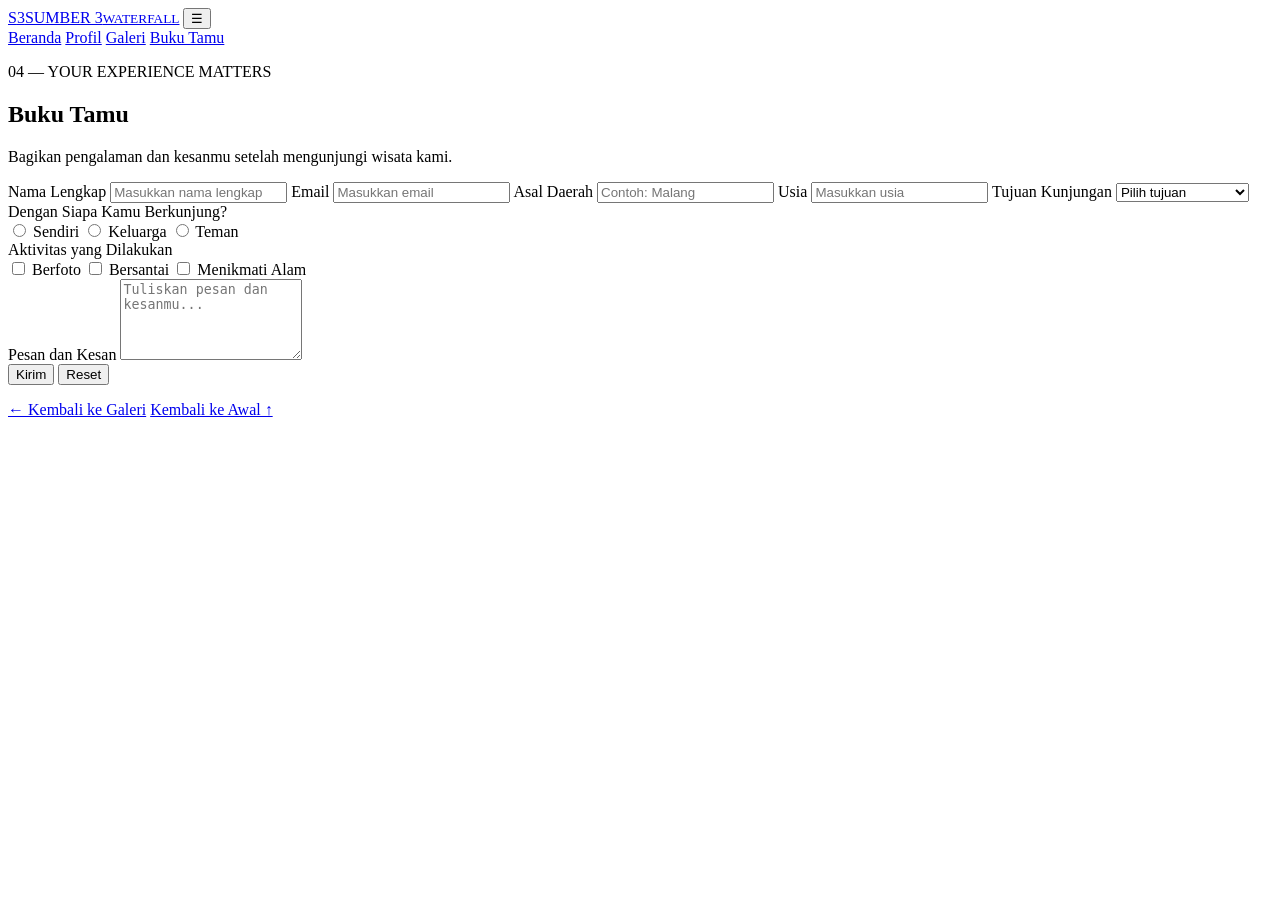
==== form.html @ e0d70aca "Rename form (1).html to form.html" ====
<!DOCTYPE html>
<html lang="id">
<head>
    <meta charset="UTF-8">
    <meta name="viewport" content="width=device-width, initial-scale=1.0">
    <title>Buku Tamu</title>
    <link rel="stylesheet" href="style.css">
</head>
<body>

<header class="header">
<a class="brand" href="#beranda"><span class="brand-mark">S<span>3</span></span><span class="brand-name">SUMBER 3<small>WATERFALL</small></span></a>
<button class="hamburger" id="hamburger" aria-label="Buka menu">☰</button>
    <nav id="navMenu">
        <a href="welcome.html">Beranda</a>
        <a href="profile.html">Profil</a>
        <a href="gallery.html">Galeri</a>
        <a href="form.html">Buku Tamu</a>
    </nav>
</header>

<section class="page-heading">
    <div class="page-heading-inner">
        <p class="eyebrow">04 — YOUR EXPERIENCE MATTERS</p>
        <h1>Buku Tamu</h1>
        <p class="page-sub">Bagikan pengalaman dan kesanmu setelah mengunjungi wisata kami.</p>
    </div>
</section>

<section class="guestbook-section">
    <form id="guestbookForm" class="guestbook">

        <label>Nama Lengkap</label>
        <input type="text" name="nama" placeholder="Masukkan nama lengkap" required>

        <label>Email</label>
        <input type="email" name="email" placeholder="Masukkan email" required>

        <label>Asal Daerah</label>
        <input type="text" name="asal" placeholder="Contoh: Malang">

        <label>Usia</label>
        <input type="number" name="usia" min="1" placeholder="Masukkan usia">

        <label>Tujuan Kunjungan</label>
        <select name="tujuan" required>
            <option value="">Pilih tujuan</option>
            <option>Berlibur</option>
            <option>Berfoto</option>
            <option>Bersama Keluarga</option>
            <option>Lainnya</option>
        </select>

        <label>Dengan Siapa Kamu Berkunjung?</label>
        <div class="choice">
            <label><input type="radio" name="teman" value="Sendiri" required> Sendiri</label>
            <label><input type="radio" name="teman" value="Keluarga"> Keluarga</label>
            <label><input type="radio" name="teman" value="Teman"> Teman</label>
        </div>

        <label>Aktivitas yang Dilakukan</label>
        <div class="choice">
            <label><input type="checkbox" name="aktivitas" value="Berfoto"> Berfoto</label>
            <label><input type="checkbox" name="aktivitas" value="Bersantai"> Bersantai</label>
            <label><input type="checkbox" name="aktivitas" value="Menikmati Alam"> Menikmati Alam</label>
        </div>

        <label>Pesan dan Kesan</label>
        <textarea name="pesan" rows="5" placeholder="Tuliskan pesan dan kesanmu..." required></textarea>

        <div class="form-buttons">
            <button type="submit" class="btn">Kirim</button>
            <button type="reset" class="btn btn-light">Reset</button>
        </div>

        <p id="formMessage"></p>
    </form>
    <div class="next-section">
    <a href="gallery.html" class="btn btn-light">← Kembali ke Galeri</a>
    <a href="index.html" class="btn">Kembali ke Awal ↑</a>
</div>
</section>

<script src="script.js"></script>
</body>
</html>
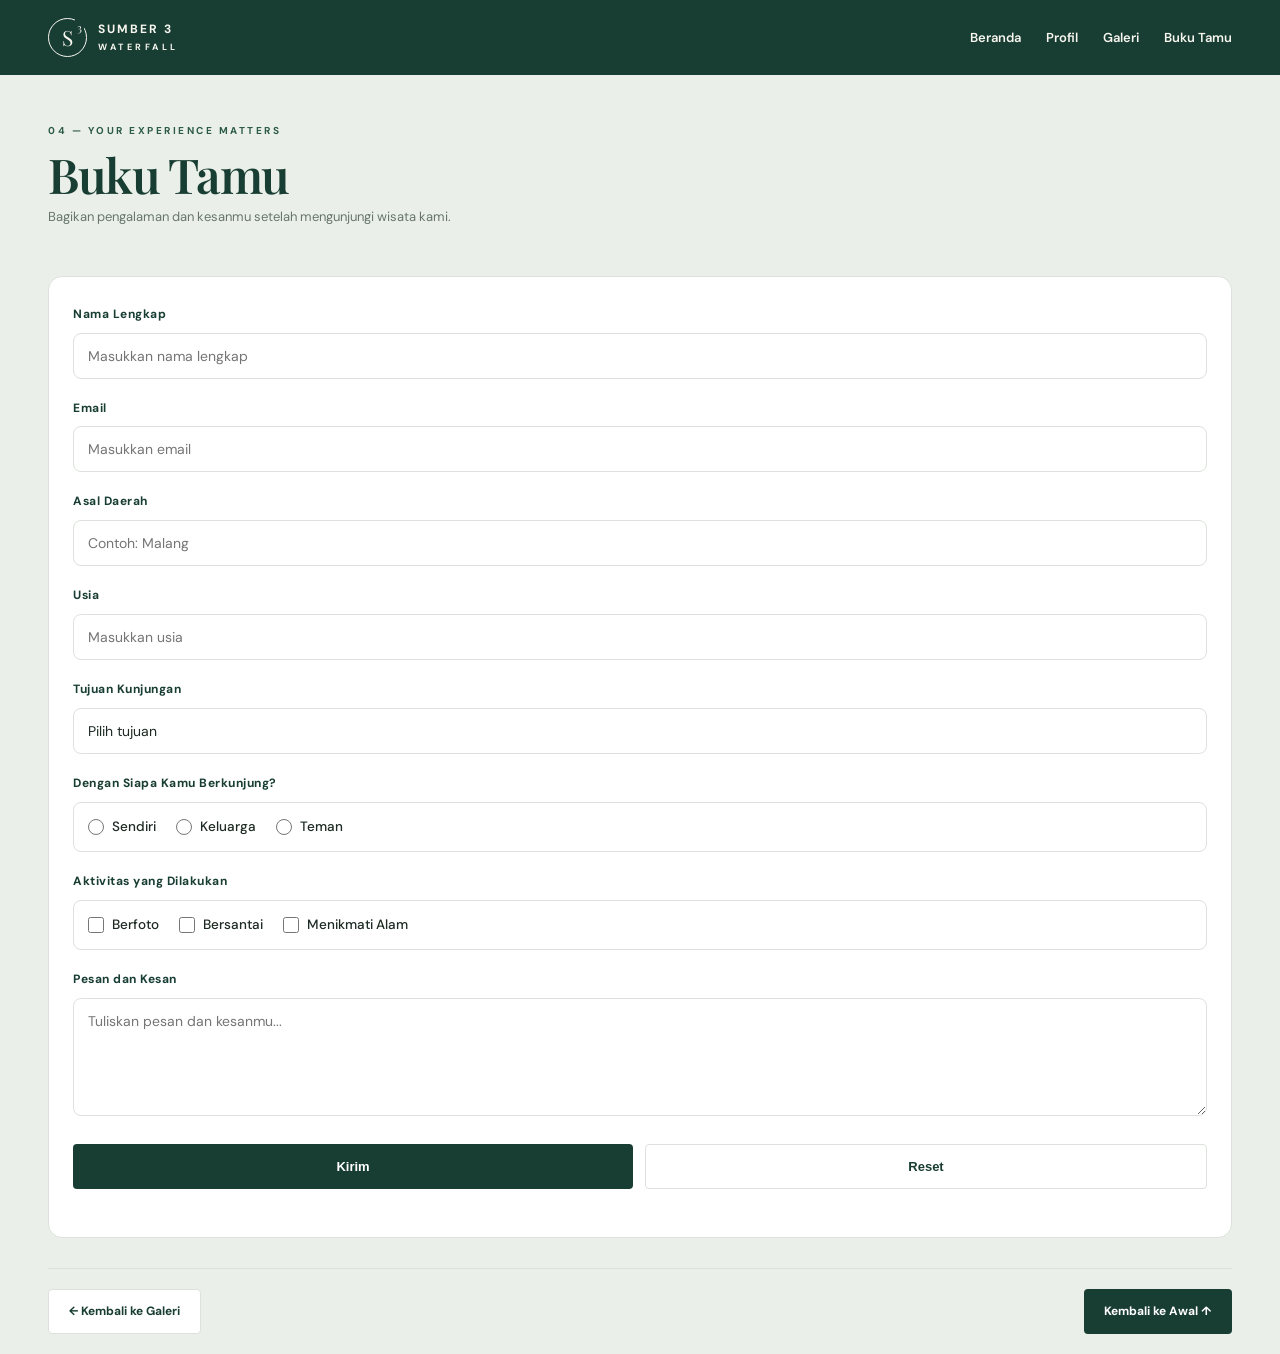
==== commit 9eedcb0d: "Update reset button and script version in form.html" ====
--- a/form.html
+++ b/form.html
@@ -29,7 +29,6 @@
 
 <section class="guestbook-section">
     <form id="guestbookForm" class="guestbook">
-
         <label>Nama Lengkap</label>
         <input type="text" name="nama" placeholder="Masukkan nama lengkap" required>
 
@@ -70,7 +69,7 @@
 
         <div class="form-buttons">
             <button type="submit" class="btn">Kirim</button>
-            <button type="reset" class="btn btn-light">Reset</button>
+            <button type="button" id="resetBtn" class="btn btn-light">Reset</button>
         </div>
 
         <p id="formMessage"></p>
@@ -81,6 +80,6 @@
 </div>
 </section>
 
-<script src="script.js"></script>
+<script src="script.js?v=3"></script>
 </body>
-</html>
+    </html>
--- a/style.css
+++ b/style.css
@@ -0,0 +1,912 @@
+@import url('https://fonts.googleapis.com/css2?family=DM+Sans:wght@400;500;600;700&family=Playfair+Display:wght@600;700&display=swap');
+
+:root {
+    --forest: #183d32;
+    --green: #2d5a47;
+    --cream: #f7f6f0;
+    --ink: #1d2923;
+    --muted: #68756d;
+    --line: #dce2db;
+}
+
+* {
+    margin: 0;
+    padding: 0;
+    box-sizing: border-box;
+}
+
+body{
+ font-family: "DM Sans", sans-serif;
+ color: var(--ink);
+ background: var(--cream);
+ line-height: 1.65;
+}
+
+a{
+    text-decoration: none;
+    color: inherit;
+}
+
+.header {
+    width: 100%;
+    min-height: 75px;
+    padding: 15px 48px;
+    display: flex;
+    align-items: center;
+    justify-content: space-between;
+    background: var(--forest);
+    position: sticky;
+    top: 0;
+    z-index: 100;
+}
+
+.brand{
+ display:flex;
+ align-items:center;
+ gap:11px;
+ color: var(--cream);
+}
+
+.brand-mark{
+ width:39px;
+ height:39px;
+ border:1px solid var(--cream);
+ border-radius:50%;
+ display:grid;
+ place-items:center;
+ font-family:"Playfair Display",serif;
+ font-size:21px;
+ position:relative
+}
+
+.brand-mark span{
+ font-size:11px;
+ position:absolute;
+ right:2px;
+ top:0;
+ background: var(--forest);
+ padding:0 2px
+}
+
+.brand-name{
+ font-size:12px;
+ font-weight:700;
+ letter-spacing:2px
+}
+
+.brand-name small{
+ display:block;
+ font-size:9px;
+ letter-spacing:3.5px
+}
+
+nav {
+    display: flex;
+    gap: 25px;
+    align-items: center;
+}
+
+nav a {
+    color: var(--cream);
+    font-size: 13px;
+    font-weight: 600;
+}
+
+nav a:hover {
+    color: #bdd9c2;
+}
+
+.section-wrap{
+ width: 100%;
+ padding: 0 48px;
+ margin: auto;
+}
+
+.hamburger{
+  display: none;
+  background: none;
+  border: 1px solid rgba(247,246,240,.5);
+  color: var(--cream);
+  font-size: 22px;
+  width: 42px;
+  height: 42px;
+  border-radius: 8px;
+  cursor: pointer;
+}
+
+.hero {
+    min-height: 100dvh;
+    height: 100dvh;
+    max-height: none;
+    background:
+        linear-gradient(90deg, rgba(8,27,20,.82), rgba(10,30,23,.2)),
+        url("img/hero.jpg") center/cover no-repeat;
+    display: flex;
+    align-items: center;
+    padding: 0 48px;
+    color: white;
+}
+
+.hero-content {
+    max-width: 600px;
+}
+
+.eyebrow{
+ font-size:10px;
+ font-weight:700;
+ letter-spacing:2.5px;
+ color:#bdd9c2;
+ margin-bottom: 18px;
+ display: flex;
+ align-items: center;
+ gap: 10px;
+}
+
+.eyebrow span{
+ width:27px;
+ height:1px;
+ background:#bdd9c2;
+ display: inline-block;
+}
+
+h1,h2,h3{
+ font-family:"Playfair Display",serif;
+ font-weight:600;
+ line-height:1.2
+}
+
+h1{
+ font-size:clamp(46px,6.7vw,83px);
+ letter-spacing:-1.5px;
+ margin-bottom: 16px;
+}
+
+h1 em,h2 em{
+ color:#7c9b83;
+ font-weight:600
+}
+
+.hero h1 em{
+ color:#bdd9c2
+}
+
+.hero-copy{
+  color: #e0e8e1;
+  font-size: 15px;
+  margin-bottom: 28px;
+  max-width: 460px;
+}
+
+.section-kicker{
+  font-size: 10px;
+  font-weight: 700;
+  letter-spacing: 2.5px;
+  color: var(--green);
+  margin-bottom: 16px;
+  margin-top: 0;
+  display: flex;
+  align-items: center;
+  gap: 10px;
+}
+
+.intro{
+  min-height: 100dvh;
+  display: flex;
+  align-items: center;
+  padding: 0;
+}
+
+.intro .section-wrap{
+  width: 100%;
+  padding: 0 48px;
+  margin: auto;
+}
+
+.intro-grid{
+ display:grid;
+ grid-template-columns:1fr 1fr;
+ gap:60px;
+ align-items:end;
+ margin-top:25px;
+ width: 100%;
+}
+
+.section-heading{
+  margin-bottom: 36px;
+}
+
+.section-heading h2{
+  font-size: clamp(38px, 4.5vw, 52px);
+  color: var(--forest);
+}
+
+.intro h2,.section-heading h2,.guest-intro h2{
+ font-size:clamp(32px,4vw,49px);
+ color:var(--forest)
+}
+
+.intro-text{
+ max-width:430px;
+ color:var(--muted);
+ font-size:14px
+}
+
+.profile-section .section-heading h2 em{
+  color: #7c9b83;
+}
+
+.profile-section{
+  padding: 48px 0 32px 0;
+  background: #eaf0e9;
+}
+
+.profile-section .section-wrap{
+  width: 100%;
+  padding: 0 48px;
+  margin: auto;
+}
+
+.profile-grid {
+    display: grid;
+    grid-template-columns: 1fr 1fr;
+    gap: 60px;
+    align-items: stretch; 
+}
+
+.profile-photo{
+  position: relative;
+  height: 100%;
+}
+
+.profile-photo img {
+    width: 100%;
+    height: 100%;
+    object-fit: cover;
+    border-radius: 4px;
+    display: block;
+}
+
+.profile-details{
+  display: flex;
+  flex-direction: column;
+  height: 100%;
+  gap: 16px;
+}
+
+.photo-label{
+  position: absolute;
+  left: 18px;
+  bottom: 18px;
+  background: rgba(247,246,240,0.92);
+  backdrop-filter: blur(6px);
+  padding: 9px 14px;
+  font-size: 10px;
+  font-weight: 700;
+  letter-spacing: 1.2px;
+  text-transform: uppercase;
+  color: var(--forest);
+  border-radius: 20px;
+  display: flex;
+  align-items: center;
+  gap: 6px;
+  border: 1px solid rgba(255,255,255,0.6);
+}
+
+.photo-label span{
+  font-size: 12px;
+  color: #7c9b83;
+}
+
+.info-card {
+    background: white;
+    padding: 24px;
+    border-radius: 8px;
+    border: 1px solid var(--line);
+    display: grid;
+    grid-template-columns: 32px 1fr;
+    gap: 16px;
+    margin-bottom: 0;
+    flex: 1;
+}
+
+.info-number{
+  font-size: 11px;
+  font-weight: 700;
+  color: #7c9b83;
+}
+
+.info-card h3 {
+    color: var(--forest);
+    margin-bottom: 8px;
+    font-size: 20px;
+}
+
+.info-card p{
+  font-size: 13px;
+  color: var(--muted);
+}
+
+.under-link{
+  display: inline-block;
+  margin-top: 10px;
+  font-size: 12px;
+  font-weight: 700;
+  color: var(--forest);
+  border-bottom: 1px solid #9aaa9c;
+  padding-bottom: 3px;
+}
+
+.map-block{
+  display: grid;
+  grid-template-columns: .85fr 1.15fr;
+  margin-top: 60px;
+  background: #f8f8f2;
+  border-radius: 12px;
+  overflow: hidden;
+  border: 1px solid var(--line);
+}
+
+.map-copy{
+  padding: 28px 24px;
+  display: flex;
+  flex-direction: column;
+  justify-content: center;
+  align-items: flex-start;
+}
+
+.map-copy h3{
+  font-size: 28px;
+  color: var(--forest);
+  margin: 12px 0 20px 0;
+}
+
+.map-frame iframe{
+  width: 100%;
+  height: 330px;
+  border: 0;
+  display: block;
+}
+
+.btn {
+    display: inline-flex;
+    align-items: center;
+    justify-content: center;
+    padding: 12px 20px;
+    background: var(--forest);
+    color: white;
+    border: none;
+    border-radius: 4px;
+    cursor: pointer;
+    font-size: 12px;
+    font-weight: 700;
+    transition: .2s;
+}
+
+.btn:hover {
+    background: var(--green);
+    transform: translateY(-2px);
+}
+
+.btn-light {
+    background: white;
+    color: var(--forest);
+    border: 1px solid var(--line);
+}
+
+.next-section {
+    display: flex;
+    justify-content: space-between;
+    gap: 15px;
+    width: 100%;
+    margin: 30px 0 0 0;
+    padding: 20px 0 0 0;
+    border-top: 1px solid var(--line);
+}
+
+.page-heading{
+  padding: 48px 0 0;
+  background: #eaf0e9;
+  min-height: 0;
+  display: block;
+}
+
+.page-heading-inner,
+.content-section{
+  width: 100%;
+  padding: 0 48px;
+  margin-left: auto;
+  margin-right: auto;
+}
+
+.page-heading .eyebrow{
+  color: var(--green);
+  margin-bottom: 8px;
+}
+
+.page-heading .eyebrow span{
+  background: var(--green);
+}
+
+.page-heading h1{
+  font-size: clamp(34px, 4.5vw, 48px);
+  margin-bottom: 6px;
+  color: var(--forest);
+  line-height: 1.1;
+}
+
+.page-sub{
+  color: var(--muted);
+  font-size: 13px;
+  max-width: 500px;
+}
+
+.content-section{
+  padding: 16px 48px 8px;
+  background: #eaf0e9;
+}
+
+.content-section:last-of-type {
+  padding-bottom: 40px;
+}
+
+.content-section h2 {
+  font-size: clamp(28px, 3.5vw, 38px);
+  color: var(--forest);
+  margin-bottom: 28px;
+}
+
+.gallery-grid {
+  display: grid;
+  grid-template-columns: repeat(3, 1fr);
+  gap: 16px;
+}
+
+.gallery-nav{
+  display: flex;
+  gap: 8px;
+  flex-wrap: wrap;
+  margin-top: 12px;
+  padding-bottom: 20px;
+  border-bottom: 1px solid var(--line);
+}
+
+.gallery-tab{
+  padding: 7px 16px;
+  border-radius: 100px;
+  border: 1px solid var(--line);
+  background: white;
+  color: var(--forest);
+  font-size: 12px;
+  font-weight: 600;
+  cursor: pointer;
+  transition: .25s;
+}
+
+.gallery-tab:hover{
+  border-color: var(--forest);
+}
+
+.gallery-tab.active{
+  background: var(--forest);
+  color: white;
+  border-color: var(--forest);
+}
+
+.video-wrap h2{
+  margin-top: 16px;
+  margin-bottom: 16px;
+}
+
+.gallery-grid.hide,
+.video-wrap.hide{
+  display: none;
+}
+
+.gallery-grid img {
+  width: 100%;
+  height: 280px;
+  object-fit: cover;
+  border-radius: 10px;
+  display: block;
+  cursor: pointer;
+  transition: .3s;
+  border: 1px solid var(--line);
+}
+
+.gallery-grid img:hover {
+  transform: scale(1.03);
+  box-shadow: 0 15px 30px rgba(24, 61, 50, .18);
+}
+
+.video-container {
+  background: transparent;
+  padding: 0;
+  border: 1px solid var(--line);
+  border-radius: 12px;
+  overflow: hidden;
+  margin-bottom: 16px;
+}
+
+.video-container video {
+  width: 100%;
+  height: auto;
+  max-height: 560px;
+  border-radius: 0;
+  display: block;
+  background: black;
+  object-fit: cover;
+}
+
+.guestbook-section{
+  width: 100%;
+  background: #eaf0e9;
+  padding: 48px 48px 20px;
+}
+
+.guestbook{
+  width: 100%;
+  padding: 28px 24px;
+  margin-left: auto;
+  margin-right: auto;
+  background: white;
+  border: 1px solid var(--line);
+  border-radius: 14px;
+  display: flex;
+  flex-direction: column;
+  gap: 6px;
+}
+
+.guestbook-section .next-section{
+  width: 100%;
+  padding: 20px 0 0;
+  margin-left: auto;
+  margin-right: auto;
+  border-top: 1px solid var(--line);
+}
+
+.guestbook > label{
+  font-size: 12px;
+  font-weight: 700;
+  letter-spacing: .5px;
+  color: var(--forest);
+  margin-top: 14px;
+  margin-bottom: 2px;
+}
+
+.guestbook > label:first-child{
+  margin-top: 0;
+}
+
+.guestbook input[type="text"],
+.guestbook input[type="email"],
+.guestbook input[type="number"],
+.guestbook select,
+.guestbook textarea{
+  width: 100%;
+  padding: 13px 14px;
+  border: 1px solid var(--line);
+  border-radius: 8px;
+  font-family: "DM Sans", sans-serif;
+  font-size: 14px;
+  color: var(--ink);
+  background: white;
+  outline: none;
+  transition: .2s;
+}
+
+.guestbook input:focus,
+.guestbook select:focus,
+.guestbook textarea:focus{
+  border-color: var(--green);
+  background: white;
+  box-shadow: 0 0 0 3px rgba(45,90,71,.12);
+}
+
+.guestbook textarea{
+  resize: vertical;
+  min-height: 110px;
+}
+
+.guestbook select{
+  appearance: none;
+  cursor: pointer;
+}
+
+.choice{
+  display: flex;
+  flex-wrap: wrap;
+  gap: 10px 20px;
+  background: white;
+  border: 1px solid var(--line);
+  border-radius: 8px;
+  padding: 13px 14px;
+}
+
+.choice label{
+  display: flex;
+  align-items: center;
+  gap: 8px;
+  font-size: 13.5px;
+  color: var(--ink);
+  cursor: pointer;
+  font-weight: 500;
+}
+
+.choice input{
+  width: 16px;
+  height: 16px;
+  accent-color: var(--forest);
+  cursor: pointer;
+}
+
+.form-buttons{
+  display: flex;
+  gap: 12px;
+  margin-top: 22px;
+}
+
+.form-buttons .btn{
+  flex: 1;
+  padding: 14px 20px;
+  font-size: 13px;
+}
+
+#formMessage{
+  margin-top: 14px;
+  font-size: 13px;
+  font-weight: 600;
+  text-align: center;
+  color: var(--green);
+}
+
+@media (max-width: 1200px){
+  .header{
+    padding-left: 32px;
+    padding-right: 32px;
+  }
+  .hero{
+    padding-left: 32px;
+    padding-right: 32px;
+  }
+  .section-wrap,
+  .intro .section-wrap,
+  .profile-section .section-wrap,
+  .page-heading-inner,
+  .content-section{
+    padding-left: 32px;
+    padding-right: 32px;
+  }
+  .guestbook-section{
+    padding-left: 32px;
+    padding-right: 32px;
+  }
+  .intro-grid{
+    gap: 40px;
+  }
+  .profile-grid{
+    gap: 40px;
+  }
+}
+
+@media (max-width: 1024px){
+  .header{
+    padding-left: 24px;
+    padding-right: 24px;
+  }
+  .hero{
+    padding-left: 24px;
+    padding-right: 24px;
+  }
+  .section-wrap,
+  .intro .section-wrap,
+  .profile-section .section-wrap,
+  .page-heading-inner,
+  .content-section{
+    padding-left: 24px;
+    padding-right: 24px;
+  }
+  .guestbook-section{
+    padding-left: 24px;
+    padding-right: 24px;
+  }
+  .hero{
+    min-height: 100vh;
+    height: 100vh;
+  }
+}
+
+@media (max-width: 850px){
+  .profile-grid{
+    grid-template-columns: 1fr;
+    gap: 35px;
+  }
+  .map-block{
+    grid-template-columns: 1fr;
+  }
+  .profile-photo img{
+    height: 360px;
+  }
+  .gallery-grid{
+    grid-template-columns: repeat(2, 1fr);
+  }
+  .gallery-grid img{
+    height: 220px;
+  }
+  .intro-grid{
+    grid-template-columns: 1fr;
+    gap: 30px;
+  }
+}
+
+@keyframes menuIn{
+  from{ opacity: 0; transform: translateY(-6px); }
+  to{ opacity: 1; transform: translateY(0); }
+}
+
+@media (max-width: 768px){
+  .header{
+    min-height: 52px;
+    padding: 6px 20px;
+    position: sticky;
+    top: 0;
+    z-index: 1000;
+  }
+  .header .brand{
+    gap: 7px;
+  }
+  .header .brand-mark{
+    width: 30px;
+    height: 30px;
+    font-size: 15px;
+  }
+  .header .brand-mark span{
+    font-size: 8px;
+  }
+  .header .brand-name{
+    font-size: 10px;
+    letter-spacing: 1.5px;
+    line-height: 1.2;
+  }
+  .header .brand-name small{
+    font-size: 6px;
+    letter-spacing: 2.5px;
+    display: block;
+  }
+
+  .header button.hamburger{
+    display: flex;
+    align-items: center;
+    justify-content: center;
+    width: 32px;
+    height: 32px;
+    font-size: 16px;
+    padding: 0;
+    background: transparent;
+    color: #fff;
+    border: 1px solid rgba(255,255,255,.5);
+    border-radius: 6px;
+    transition: .25s;
+  }
+  .header button.hamburger:active{
+    background: rgba(255,255,255,.15);
+    transform: scale(.94);
+  }
+  .header nav{
+    display: none;
+    position: absolute;
+    top: 100%;
+    left: 0;
+    width: 100%;
+    background: var(--forest);
+    flex-direction: column;
+    align-items: stretch;
+    gap: 0;
+    padding: 4px 20px 10px;
+    box-shadow: 0 12px 24px rgba(0,0,0,.25);
+    border-top: 1px solid rgba(255,255,255,.12);
+    border-radius: 0 0 12px 12px;
+  }
+  .header nav.open{
+    display: flex;
+    animation: menuIn .22s ease both;
+  }
+  .header nav a{
+    display: block;
+    width: 100%;
+    padding: 11px 4px;
+    font-size: 15px;
+    font-weight: 600;
+    text-align: left;
+    line-height: 1.2;
+    border-bottom: 1px solid rgba(255,255,255,.12);
+    border-radius: 6px;
+    transition: .2s;
+  }
+  .header nav a:last-child{
+    border-bottom: none;
+  }
+  .header nav a:hover,
+  .header nav a:active{
+    background: rgba(255,255,255,.08);
+    padding-left: 10px;
+    color: #bdd9c2;
+  }
+
+  h1{ font-size: 30px; line-height: 1.15; }
+  h2{ font-size: 22px; }
+  p, li, label{ font-size: 13px; line-height: 1.6; }
+  .eyebrow{ font-size: 9px; letter-spacing: 2.5px; }
+
+  .section-wrap,
+  .intro .section-wrap,
+  .profile-section .section-wrap,
+  .page-heading-inner,
+  .content-section{
+    width: 100%;
+    padding-left: 20px;
+    padding-right: 20px;
+  }
+  .guestbook-section{
+    padding-left: 20px;
+    padding-right: 20px;
+  }
+  .content-section{
+    padding-top: 16px;
+    padding-bottom: 8px;
+  }
+  .guestbook{
+    padding-top: 20px;
+    padding-bottom: 20px;
+    padding-left: 20px;
+    padding-right: 20px;
+  }
+  .info-card{
+    padding: 18px 20px;
+  }
+  .map-copy{
+    padding: 20px 20px;
+  }
+
+  section{
+    width: 100%;
+    padding: 12px 20px 16px;
+    margin: 0;
+  }
+  .split{ flex-direction: column; }
+
+  .welcome, .split{
+    display: flex;
+    flex-direction: column;
+    align-items: center;
+    text-align: center;
+    padding-top: 40px;
+  }
+  .welcome-actions{ justify-content: center; }
+
+  .hero{
+    min-height: 100dvh;
+    display: flex;
+    align-items: flex-end;
+    padding: 0 20px 160px;
+    padding-bottom: 270px;
+  }
+  .hero h1{ font-size: 36px; text-align: left; }
+  .gallery-grid{
+    grid-template-columns: repeat(2, 1fr);
+    gap: 8px;
+  }
+  .gallery-grid img{ height: 150px; }
+
+  .video-wrap h2{
+    margin-top: 12px;
+    margin-bottom: 12px;
+  }
+  .video-container{
+    border-radius: 10px;
+    margin-bottom: 12px;
+  }
+  .video-container video{
+    max-height: none;
+    border-radius: 0;
+  }
+        }
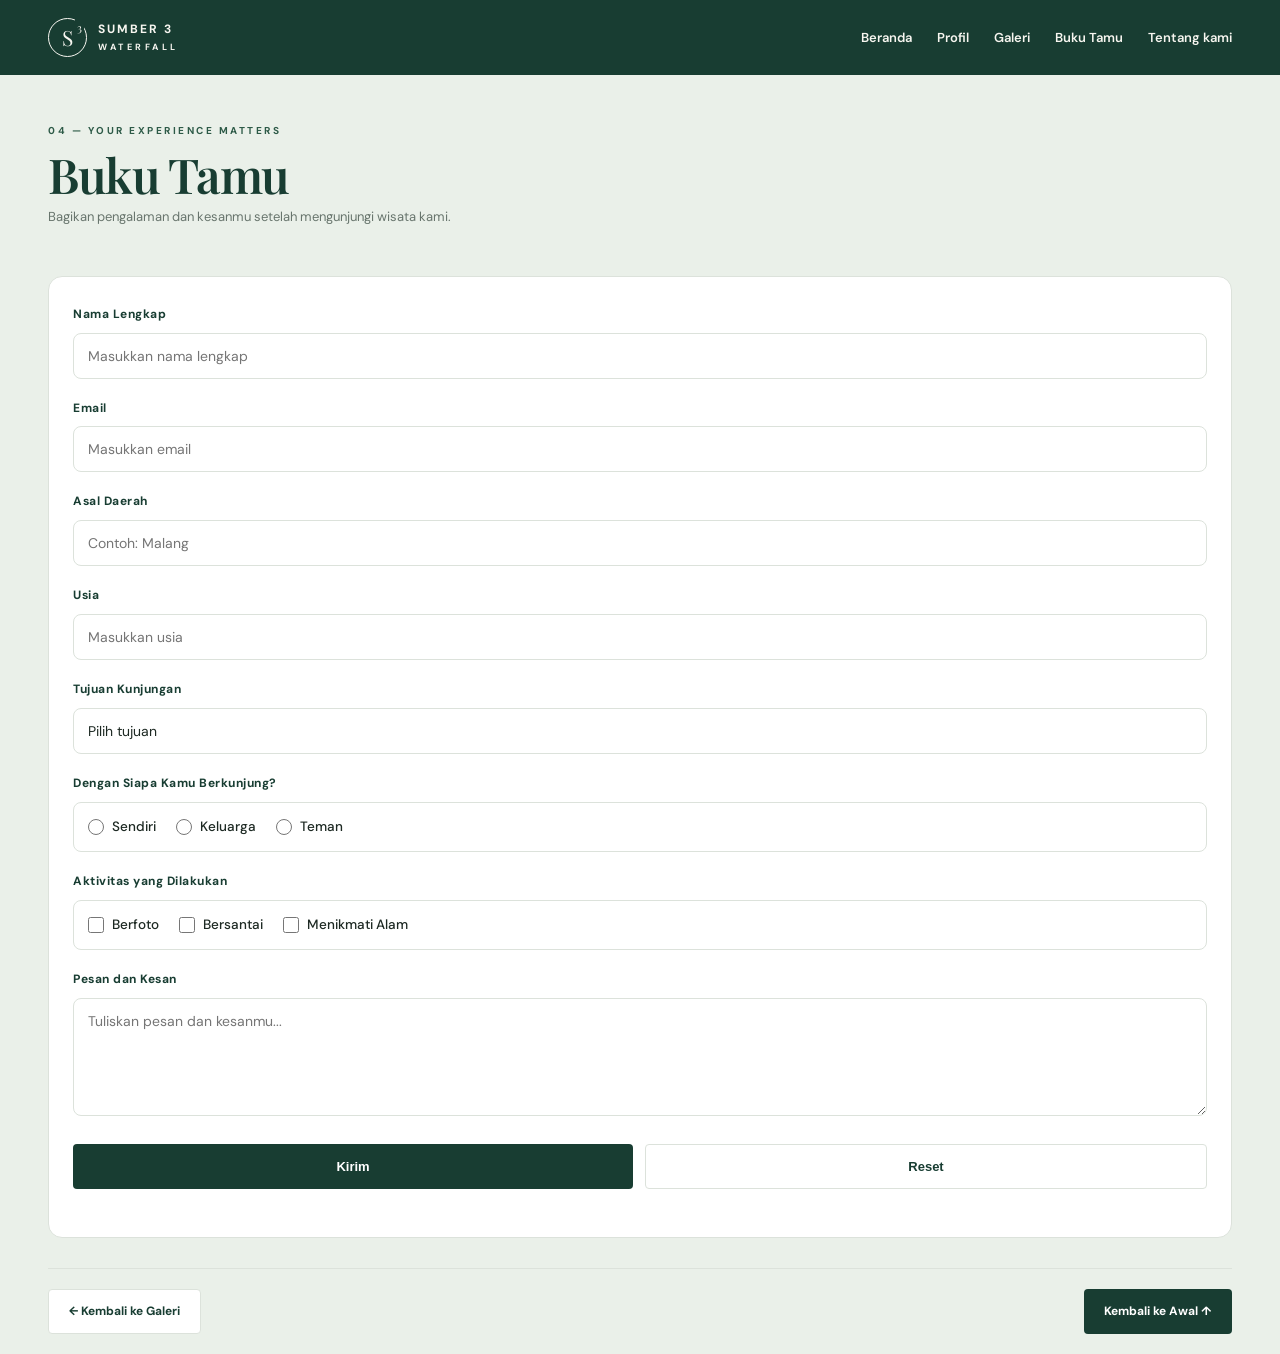
==== commit 9c0f4740: "Add 'About Us' link to navigation in form.html" ====
--- a/form.html
+++ b/form.html
@@ -16,6 +16,7 @@
         <a href="profile.html">Profil</a>
         <a href="gallery.html">Galeri</a>
         <a href="form.html">Buku Tamu</a>
+        <a href="pembuat.html">Tentang kami</a>
     </nav>
 </header>
 
--- a/style.css
+++ b/style.css
@@ -1,111 +1,117 @@
 @import url('https://fonts.googleapis.com/css2?family=DM+Sans:wght@400;500;600;700&family=Playfair+Display:wght@600;700&display=swap');
 
 :root {
-    --forest: #183d32;
-    --green: #2d5a47;
-    --cream: #f7f6f0;
-    --ink: #1d2923;
-    --muted: #68756d;
-    --line: #dce2db;
+  --forest: #183d32;
+  --green: #2d5a47;
+  --cream: #f7f6f0;
+  --ink: #1d2923;
+  --muted: #68756d;
+  --line: #dce2db;
 }
 
 * {
-    margin: 0;
-    padding: 0;
-    box-sizing: border-box;
-}
-
-body{
- font-family: "DM Sans", sans-serif;
- color: var(--ink);
- background: var(--cream);
- line-height: 1.65;
-}
-
-a{
-    text-decoration: none;
-    color: inherit;
+  margin: 0;
+  padding: 0;
+  box-sizing: border-box;
+}
+
+body {
+  font-family: "DM Sans", sans-serif;
+  color: var(--ink);
+  background: var(--cream);
+  line-height: 1.65;
+}
+
+a {
+  text-decoration: none;
+  color: inherit;
 }
 
 .header {
-    width: 100%;
-    min-height: 75px;
-    padding: 15px 48px;
-    display: flex;
-    align-items: center;
-    justify-content: space-between;
-    background: var(--forest);
-    position: sticky;
-    top: 0;
-    z-index: 100;
-}
-
-.brand{
- display:flex;
- align-items:center;
- gap:11px;
- color: var(--cream);
-}
-
-.brand-mark{
- width:39px;
- height:39px;
- border:1px solid var(--cream);
- border-radius:50%;
- display:grid;
- place-items:center;
- font-family:"Playfair Display",serif;
- font-size:21px;
- position:relative
-}
-
-.brand-mark span{
- font-size:11px;
- position:absolute;
- right:2px;
- top:0;
- background: var(--forest);
- padding:0 2px
-}
-
-.brand-name{
- font-size:12px;
- font-weight:700;
- letter-spacing:2px
-}
-
-.brand-name small{
- display:block;
- font-size:9px;
- letter-spacing:3.5px
+  width: 100%;
+  min-height: 75px;
+  padding: 15px 48px;
+  display: flex;
+  align-items: center;
+  justify-content: space-between;
+  background: var(--forest);
+  position: sticky;
+  top: 0;
+  z-index: 100;
+}
+
+.brand {
+  display: flex;
+  align-items: center;
+  gap: 11px;
+  color: var(--cream);
+}
+
+.brand-mark {
+  width: 39px;
+  height: 39px;
+  border: 1px solid var(--cream);
+  border-radius: 50%;
+  display: grid;
+  place-items: center;
+  font-family: "Playfair Display", serif;
+  font-size: 21px;
+  position: relative;
+}
+
+.brand-mark span {
+  font-size: 11px;
+  position: absolute;
+  right: 2px;
+  top: 0;
+  background: var(--forest);
+  padding: 0 2px;
+}
+
+.brand-name {
+  font-size: 12px;
+  font-weight: 700;
+  letter-spacing: 2px;
+}
+
+.brand-name small {
+  display: block;
+  font-size: 9px;
+  letter-spacing: 3.5px;
 }
 
 nav {
-    display: flex;
-    gap: 25px;
-    align-items: center;
+  display: flex;
+  gap: 25px;
+  align-items: center;
 }
 
 nav a {
-    color: var(--cream);
-    font-size: 13px;
-    font-weight: 600;
+  color: var(--cream);
+  font-size: 13px;
+  font-weight: 600;
 }
 
 nav a:hover {
-    color: #bdd9c2;
-}
-
-.section-wrap{
- width: 100%;
- padding: 0 48px;
- margin: auto;
-}
-
-.hamburger{
+  color: #bdd9c2;
+}
+
+nav a.active {
+  color: #bdd9c2;
+  border-bottom: 2px solid #bdd9c2;
+  padding-bottom: 2px;
+}
+
+.section-wrap {
+  width: 100%;
+  padding: 0 48px;
+  margin: auto;
+}
+
+.hamburger {
   display: none;
   background: none;
-  border: 1px solid rgba(247,246,240,.5);
+  border: 1px solid rgba(247, 246, 240, .5);
   color: var(--cream);
   font-size: 22px;
   width: 42px;
@@ -115,69 +121,70 @@
 }
 
 .hero {
-    min-height: 100dvh;
-    height: 100dvh;
-    max-height: none;
-    background:
-        linear-gradient(90deg, rgba(8,27,20,.82), rgba(10,30,23,.2)),
-        url("img/hero.jpg") center/cover no-repeat;
-    display: flex;
-    align-items: center;
-    padding: 0 48px;
-    color: white;
+  min-height: 100dvh;
+  height: 100dvh;
+  max-height: none;
+  background: linear-gradient(90deg, rgba(8, 27, 20, .82), rgba(10, 30, 23, .2)), url("Img/hero.jpg") center/cover no-repeat;
+  display: flex;
+  align-items: center;
+  padding: 0 48px;
+  color: white;
 }
 
 .hero-content {
-    max-width: 600px;
-}
-
-.eyebrow{
- font-size:10px;
- font-weight:700;
- letter-spacing:2.5px;
- color:#bdd9c2;
- margin-bottom: 18px;
- display: flex;
- align-items: center;
- gap: 10px;
-}
-
-.eyebrow span{
- width:27px;
- height:1px;
- background:#bdd9c2;
- display: inline-block;
-}
-
-h1,h2,h3{
- font-family:"Playfair Display",serif;
- font-weight:600;
- line-height:1.2
-}
-
-h1{
- font-size:clamp(46px,6.7vw,83px);
- letter-spacing:-1.5px;
- margin-bottom: 16px;
-}
-
-h1 em,h2 em{
- color:#7c9b83;
- font-weight:600
-}
-
-.hero h1 em{
- color:#bdd9c2
-}
-
-.hero-copy{
+  max-width: 600px;
+}
+
+.eyebrow {
+  font-size: 10px;
+  font-weight: 700;
+  letter-spacing: 2.5px;
+  color: #bdd9c2;
+  margin-bottom: 18px;
+  display: flex;
+  align-items: center;
+  gap: 10px;
+}
+
+.eyebrow span {
+  width: 27px;
+  height: 1px;
+  background: #bdd9c2;
+  display: inline-block;
+}
+
+h1,
+h2,
+h3 {
+  font-family: "Playfair Display", serif;
+  font-weight: 600;
+  line-height: 1.2;
+}
+
+h1 {
+  font-size: clamp(46px, 6.7vw, 83px);
+  letter-spacing: -1.5px;
+  margin-bottom: 16px;
+}
+
+h1 em,
+h2 em {
+  color: #7c9b83;
+  font-weight: 600;
+}
+
+.hero h1 em {
+  color: #bdd9c2;
+}
+
+.hero-copy {
   color: #e0e8e1;
   font-size: 15px;
   margin-bottom: 28px;
   max-width: 460px;
 }
 
-.section-kicker{
+.section-kicker {
   font-size: 10px;
   font-weight: 700;
   letter-spacing: 2.5px;
@@ -189,95 +196,97 @@
   gap: 10px;
 }
 
-.intro{
+.intro {
   min-height: 100dvh;
   display: flex;
   align-items: center;
   padding: 0;
 }
 
-.intro .section-wrap{
+.intro .section-wrap {
   width: 100%;
   padding: 0 48px;
   margin: auto;
 }
 
-.intro-grid{
- display:grid;
- grid-template-columns:1fr 1fr;
- gap:60px;
- align-items:end;
- margin-top:25px;
- width: 100%;
-}
-
-.section-heading{
+.intro-grid {
+  display: grid;
+  grid-template-columns: 1fr 1fr;
+  gap: 60px;
+  align-items: end;
+  margin-top: 25px;
+  width: 100%;
+}
+
+.section-heading {
   margin-bottom: 36px;
 }
 
-.section-heading h2{
+.section-heading h2 {
   font-size: clamp(38px, 4.5vw, 52px);
   color: var(--forest);
 }
 
-.intro h2,.section-heading h2,.guest-intro h2{
- font-size:clamp(32px,4vw,49px);
- color:var(--forest)
-}
-
-.intro-text{
- max-width:430px;
- color:var(--muted);
- font-size:14px
-}
-
-.profile-section .section-heading h2 em{
+.intro h2,
+.section-heading h2,
+.guest-intro h2 {
+  font-size: clamp(32px, 4vw, 49px);
+  color: var(--forest);
+}
+
+.intro-text {
+  max-width: 430px;
+  color: var(--muted);
+  font-size: 14px;
+}
+
+.profile-section .section-heading h2 em {
   color: #7c9b83;
 }
 
-.profile-section{
+.profile-section {
   padding: 48px 0 32px 0;
   background: #eaf0e9;
 }
 
-.profile-section .section-wrap{
+.profile-section .section-wrap {
   width: 100%;
   padding: 0 48px;
   margin: auto;
 }
 
 .profile-grid {
-    display: grid;
-    grid-template-columns: 1fr 1fr;
-    gap: 60px;
-    align-items: stretch; 
-}
-
-.profile-photo{
+  display: grid;
+  grid-template-columns: 1fr 1fr;
+  gap: 60px;
+  align-items: stretch;
+}
+
+.profile-photo {
   position: relative;
   height: 100%;
 }
 
 .profile-photo img {
-    width: 100%;
-    height: 100%;
-    object-fit: cover;
-    border-radius: 4px;
-    display: block;
-}
-
-.profile-details{
+  width: 100%;
+  height: 100%;
+  object-fit: cover;
+  border-radius: 4px;
+  display: block;
+}
+
+.profile-details {
   display: flex;
   flex-direction: column;
   height: 100%;
   gap: 16px;
 }
 
-.photo-label{
+.photo-label {
   position: absolute;
   left: 18px;
   bottom: 18px;
-  background: rgba(247,246,240,0.92);
+  background: rgba(247, 246, 240, 0.92);
   backdrop-filter: blur(6px);
   padding: 9px 14px;
   font-size: 10px;
@@ -289,44 +298,44 @@
   display: flex;
   align-items: center;
   gap: 6px;
-  border: 1px solid rgba(255,255,255,0.6);
-}
-
-.photo-label span{
+  border: 1px solid rgba(255, 255, 255, 0.6);
+}
+
+.photo-label span {
   font-size: 12px;
   color: #7c9b83;
 }
 
 .info-card {
-    background: white;
-    padding: 24px;
-    border-radius: 8px;
-    border: 1px solid var(--line);
-    display: grid;
-    grid-template-columns: 32px 1fr;
-    gap: 16px;
-    margin-bottom: 0;
-    flex: 1;
-}
-
-.info-number{
+  background: white;
+  padding: 24px;
+  border-radius: 8px;
+  border: 1px solid var(--line);
+  display: grid;
+  grid-template-columns: 32px 1fr;
+  gap: 16px;
+  margin-bottom: 0;
+  flex: 1;
+}
+
+.info-number {
   font-size: 11px;
   font-weight: 700;
   color: #7c9b83;
 }
 
 .info-card h3 {
-    color: var(--forest);
-    margin-bottom: 8px;
-    font-size: 20px;
-}
-
-.info-card p{
+  color: var(--forest);
+  margin-bottom: 8px;
+  font-size: 20px;
+}
+
+.info-card p {
   font-size: 13px;
   color: var(--muted);
 }
 
-.under-link{
+.under-link {
   display: inline-block;
   margin-top: 10px;
   font-size: 12px;
@@ -336,7 +345,7 @@
   padding-bottom: 3px;
 }
 
-.map-block{
+.map-block {
   display: grid;
   grid-template-columns: .85fr 1.15fr;
   margin-top: 60px;
@@ -346,7 +355,7 @@
   border: 1px solid var(--line);
 }
 
-.map-copy{
+.map-copy {
   padding: 28px 24px;
   display: flex;
   flex-direction: column;
@@ -354,13 +363,13 @@
   align-items: flex-start;
 }
 
-.map-copy h3{
+.map-copy h3 {
   font-size: 28px;
   color: var(--forest);
   margin: 12px 0 20px 0;
 }
 
-.map-frame iframe{
+.map-frame iframe {
   width: 100%;
   height: 330px;
   border: 0;
@@ -368,42 +377,42 @@
 }
 
 .btn {
-    display: inline-flex;
-    align-items: center;
-    justify-content: center;
-    padding: 12px 20px;
-    background: var(--forest);
-    color: white;
-    border: none;
-    border-radius: 4px;
-    cursor: pointer;
-    font-size: 12px;
-    font-weight: 700;
-    transition: .2s;
+  display: inline-flex;
+  align-items: center;
+  justify-content: center;
+  padding: 12px 20px;
+  background: var(--forest);
+  color: white;
+  border: none;
+  border-radius: 4px;
+  cursor: pointer;
+  font-size: 12px;
+  font-weight: 700;
+  transition: .2s;
 }
 
 .btn:hover {
-    background: var(--green);
-    transform: translateY(-2px);
+  background: var(--green);
+  transform: translateY(-2px);
 }
 
 .btn-light {
-    background: white;
-    color: var(--forest);
-    border: 1px solid var(--line);
+  background: white;
+  color: var(--forest);
+  border: 1px solid var(--line);
 }
 
 .next-section {
-    display: flex;
-    justify-content: space-between;
-    gap: 15px;
-    width: 100%;
-    margin: 30px 0 0 0;
-    padding: 20px 0 0 0;
-    border-top: 1px solid var(--line);
-}
-
-.page-heading{
+  display: flex;
+  justify-content: space-between;
+  gap: 15px;
+  width: 100%;
+  margin: 30px 0 0 0;
+  padding: 20px 0 0 0;
+  border-top: 1px solid var(--line);
+}
+
+.page-heading {
   padding: 48px 0 0;
   background: #eaf0e9;
   min-height: 0;
@@ -411,36 +420,36 @@
 }
 
 .page-heading-inner,
-.content-section{
+.content-section {
   width: 100%;
   padding: 0 48px;
   margin-left: auto;
   margin-right: auto;
 }
 
-.page-heading .eyebrow{
+.page-heading .eyebrow {
   color: var(--green);
   margin-bottom: 8px;
 }
 
-.page-heading .eyebrow span{
+.page-heading .eyebrow span {
   background: var(--green);
 }
 
-.page-heading h1{
+.page-heading h1 {
   font-size: clamp(34px, 4.5vw, 48px);
   margin-bottom: 6px;
   color: var(--forest);
   line-height: 1.1;
 }
 
-.page-sub{
+.page-sub {
   color: var(--muted);
   font-size: 13px;
   max-width: 500px;
 }
 
-.content-section{
+.content-section {
   padding: 16px 48px 8px;
   background: #eaf0e9;
 }
@@ -461,7 +470,7 @@
   gap: 16px;
 }
 
-.gallery-nav{
+.gallery-nav {
   display: flex;
   gap: 8px;
   flex-wrap: wrap;
@@ -470,7 +479,7 @@
   border-bottom: 1px solid var(--line);
 }
 
-.gallery-tab{
+.gallery-tab {
   padding: 7px 16px;
   border-radius: 100px;
   border: 1px solid var(--line);
@@ -482,23 +491,23 @@
   transition: .25s;
 }
 
-.gallery-tab:hover{
+.gallery-tab:hover {
   border-color: var(--forest);
 }
 
-.gallery-tab.active{
+.gallery-tab.active {
   background: var(--forest);
   color: white;
   border-color: var(--forest);
 }
 
-.video-wrap h2{
+.video-wrap h2 {
   margin-top: 16px;
   margin-bottom: 16px;
 }
 
 .gallery-grid.hide,
-.video-wrap.hide{
+.video-wrap.hide {
   display: none;
 }
 
@@ -537,13 +546,13 @@
   object-fit: cover;
 }
 
-.guestbook-section{
+.guestbook-section {
   width: 100%;
   background: #eaf0e9;
   padding: 48px 48px 20px;
 }
 
-.guestbook{
+.guestbook {
   width: 100%;
   padding: 28px 24px;
   margin-left: auto;
@@ -556,7 +565,7 @@
   gap: 6px;
 }
 
-.guestbook-section .next-section{
+.guestbook-section .next-section {
   width: 100%;
   padding: 20px 0 0;
   margin-left: auto;
@@ -564,7 +573,7 @@
   border-top: 1px solid var(--line);
 }
 
-.guestbook > label{
+.guestbook > label {
   font-size: 12px;
   font-weight: 700;
   letter-spacing: .5px;
@@ -573,7 +582,7 @@
   margin-bottom: 2px;
 }
 
-.guestbook > label:first-child{
+.guestbook > label:first-child {
   margin-top: 0;
 }
 
@@ -581,7 +590,7 @@
 .guestbook input[type="email"],
 .guestbook input[type="number"],
 .guestbook select,
-.guestbook textarea{
+.guestbook textarea {
   width: 100%;
   padding: 13px 14px;
   border: 1px solid var(--line);
@@ -596,23 +605,23 @@
 
 .guestbook input:focus,
 .guestbook select:focus,
-.guestbook textarea:focus{
+.guestbook textarea:focus {
   border-color: var(--green);
   background: white;
-  box-shadow: 0 0 0 3px rgba(45,90,71,.12);
-}
-
-.guestbook textarea{
+  box-shadow: 0 0 0 3px rgba(45, 90, 71, .12);
+}
+
+.guestbook textarea {
   resize: vertical;
   min-height: 110px;
 }
 
-.guestbook select{
+.guestbook select {
   appearance: none;
   cursor: pointer;
 }
 
-.choice{
+.choice {
   display: flex;
   flex-wrap: wrap;
   gap: 10px 20px;
@@ -622,7 +631,7 @@
   padding: 13px 14px;
 }
 
-.choice label{
+.choice label {
   display: flex;
   align-items: center;
   gap: 8px;
@@ -632,6 +641,479 @@
   font-weight: 500;
 }
 
+.choice input {
+  width: 16px;
+  height: 16px;
+  accent-color: var(--forest);
+  cursor: pointer;
+}
+
+.form-buttons {
+  display: flex;
+  gap: 12px;
+  margin-top: 22px;
+}
+
+.form-buttons .btn {
+  flex: 1;
+  padding: 14px 20px;
+  font-size: 13px;
+}
+
+#formMessage {
+  margin-top: 14px;
+  font-size: 13px;
+  font-weight: 600;
+  text-align: center;
+  color: var(--green);
+  line-height: 1.6;
+  min-height: 0;
+}
+
+.creator-list {
+  display: flex;
+  flex-direction: column;
+  margin-top: 8px;
+}
+
+.creator-head,
+.creator-item {
+  display: grid;
+  grid-template-columns: 1fr 1fr;
+  gap: 20px;
+  padding: 12px 0;
+  align-items: center;
+}
+
+.creator-head {
+  border-bottom: 2px solid var(--forest);
+  font-size: 11px;
+  font-weight: 700;
+  letter-spacing: 2px;
+  text-transform: uppercase;
+  color: var(--forest);
+}
+
+.creator-item {
+  border-bottom: 1px solid var(--line);
+}
+
+.creator-hero {
+  background: white;
+  border: 1px solid var(--line);
+  border-radius: 12px;
+  overflow: hidden;
+  display: grid;
+  grid-template-columns: 1fr 1.15fr;
+  align-items: stretch;
+  gap: 40px;
+  padding: 40px;
+}
+
+.creator-hero-photo {
+  position: relative;
+  min-height: 0;
+  height: auto;
+}
+
+.creator-hero-photo img {
+  width: 100%;
+  height: 100%;
+  object-fit: cover;
+  display: block;
+  position: absolute;
+  inset: 0;
+}
+
+.creator-name {
+  font-size: 14px;
+  font-weight: 600;
+  color: var(--forest);
+  text-align: left;
+}
+
+.creator-page-wrap {
+  margin-top: 40px;
+  background: #eaf0e9;
+}
+
+.creator-email {
+  font-size: 13px;
+  font-weight: 500;
+  color: var(--green);
+  text-align: left;
+}
+
+.creator-email:hover {
+  color: var(--forest);
+  text-decoration: underline;
+}
+
+@keyframes menuIn {
+  from {
+    opacity: 0;
+    transform: translateY(-6px);
+  }
+
+  to {
+    opacity: 1;
+    transform: translateY(0);
+  }
+}
+
+@media (max-width: 1200px) {
+  .header {
+    padding-left: 32px;
+    padding-right: 32px;
+  }
+
+  .hero {
+    padding-left: 32px;
+    padding-right: 32px;
+  }
+
+  .section-wrap,
+  .intro .section-wrap,
+  .profile-section .section-wrap,
+  .page-heading-inner,
+  .content-section {
+    padding-left: 32px;
+    padding-right: 32px;
+  }
+
+  .guestbook-section {
+    padding-left: 32px;
+    padding-right: 32px;
+  }
+
+  .intro-grid {
+    gap: 40px;
+  }
+
+  .profile-grid {
+    gap: 40px;
+  }
+}
+
+@media (max-width: 1024px) {
+  .header {
+    padding-left: 24px;
+    padding-right: 24px;
+  }
+
+  .hero {
+    padding-left: 24px;
+    padding-right: 24px;
+  }
+
+  .section-wrap,
+  .intro .section-wrap,
+  .profile-section .section-wrap,
+  .page-heading-inner,
+  .content-section {
+    padding-left: 24px;
+    padding-right: 24px;
+  }
+
+  .guestbook-section {
+    padding-left: 24px;
+    padding-right: 24px;
+  }
+
+  .hero {
+    min-height: 100vh;
+    height: 100vh;
+  }
+}
+
+@media (max-width: 850px) {
+  .profile-grid {
+    grid-template-columns: 1fr;
+    gap: 35px;
+  }
+
+  .map-block {
+    grid-template-columns: 1fr;
+  }
+
+  .profile-photo img {
+    height: 360px;
+  }
+
+  .gallery-grid {
+    grid-template-columns: repeat(2, 1fr);
+  }
+
+  .gallery-grid img {
+    height: 220px;
+  }
+
+  .intro-grid {
+    grid-template-columns: 1fr;
+    gap: 30px;
+  }
+}
+
+@media (max-width: 768px) {
+  .header {
+    min-height: 52px;
+    padding: 6px 20px;
+    position: sticky;
+    top: 0;
+    z-index: 1000;
+  }
+
+  .header .brand {
+    gap: 7px;
+  }
+
+  .header .brand-mark {
+    width: 30px;
+    height: 30px;
+    font-size: 15px;
+  }
+
+  .header .brand-mark span {
+    font-size: 8px;
+  }
+
+  .header .brand-name {
+    font-size: 10px;
+    letter-spacing: 1.5px;
+    line-height: 1.2;
+  }
+
+  .header .brand-name small {
+    font-size: 6px;
+    letter-spacing: 2.5px;
+    display: block;
+  }
+
+  .header button.hamburger {
+    display: flex;
+    align-items: center;
+    justify-content: center;
+    width: 32px;
+    height: 32px;
+    font-size: 16px;
+    padding: 0;
+    background: transparent;
+    color: #fff;
+    border: 1px solid rgba(255, 255, 255, .5);
+    border-radius: 6px;
+    transition: .25s;
+  }
+
+  .header button.hamburger:active {
+    background: rgba(255, 255, 255, .15);
+    transform: scale(.94);
+  }
+
+  .header nav {
+    display: none;
+    position: absolute;
+    top: 100%;
+    left: 0;
+    width: 100%;
+    background: var(--forest);
+    flex-direction: column;
+    align-items: stretch;
+    gap: 0;
+    padding: 4px 20px 10px;
+    box-shadow: 0 12px 24px rgba(0, 0, 0, .25);
+    border-top: 1px solid rgba(255, 255, 255, .12);
+    border-radius: 0 0 12px 12px;
+  }
+
+  .header nav.open {
+    display: flex;
+    animation: menuIn .22s ease both;
+  }
+
+  .header nav a {
+    display: block;
+    width: 100%;
+    padding: 11px 4px;
+    font-size: 15px;
+    font-weight: 600;
+    text-align: left;
+    line-height: 1.2;
+    border-bottom: 1px solid rgba(255, 255, 255, .12);
+    border-radius: 6px;
+    transition: .2s;
+  }
+
+  .header nav a:last-child {
+    border-bottom: none;
+  }
+
+  .header nav a:hover,
+  .header nav a:active {
+    background: rgba(255, 255, 255, .08);
+    padding-left: 10px;
+    color: #bdd9c2;
+  }
+
+  h1 {
+    font-size: 30px;
+    line-height: 1.15;
+  }
+
+  h2 {
+    font-size: 22px;
+  }
+
+  p,
+  li,
+  label {
+    font-size: 13px;
+    line-height: 1.6;
+  }
+
+  .eyebrow {
+    font-size: 9px;
+    letter-spacing: 2.5px;
+  }
+
+  .section-wrap,
+  .intro .section-wrap,
+  .profile-section .section-wrap,
+  .page-heading-inner,
+  .content-section {
+    width: 100%;
+    padding-left: 20px;
+    padding-right: 20px;
+  }
+
+  .guestbook-section {
+    padding-left: 20px;
+    padding-right: 20px;
+  }
+
+  .content-section {
+    padding-top: 16px;
+    padding-bottom: 8px;
+  }
+
+  .guestbook {
+    padding-top: 20px;
+    padding-bottom: 20px;
+    padding-left: 20px;
+    padding-right: 20px;
+  }
+
+  .info-card {
+    padding: 18px 20px;
+  }
+
+  .map-copy {
+    padding: 20px 20px;
+  }
+
+  section {
+    width: 100%;
+    padding: 12px 20px 16px;
+    margin: 0;
+  }
+
+  .split {
+    flex-direction: column;
+  }
+
+  .welcome,
+  .split {
+    display: flex;
+    flex-direction: column;
+    align-items: center;
+    text-align: center;
+    padding-top: 40px;
+  }
+
+  .welcome-actions {
+    justify-content: center;
+  }
+
+  .hero {
+    min-height: 100dvh;
+    display: flex;
+    align-items: flex-end;
+    padding: 0 20px 160px;
+    padding-bottom: 270px;
+  }
+
+  .hero h1 {
+    font-size: 36px;
+    text-align: left;
+  }
+
+  .gallery-grid {
+    grid-template-columns: repeat(2, 1fr);
+    gap: 8px;
+  }
+
+  .gallery-grid img {
+    height: 150px;
+  }
+
+  .video-wrap h2 {
+    margin-top: 12px;
+    margin-bottom: 12px;
+  }
+
+  .video-container {
+    border-radius: 10px;
+    margin-bottom: 12px;
+  }
+
+  .video-container video {
+    max-height: none;
+    border-radius: 0;
+  }
+}
+
+@media (max-width: 850px) {
+  .creator-hero {
+    grid-template-columns: 1fr;
+  }
+
+  .creator-hero-photo {
+    min-height: 0;
+    height: 320px;
+    position: relative;
+  }
+
+  .creator-hero-photo img {
+    position: relative;
+  }
+
+  .creator-page-wrap {
+    padding: 0 20px;
+  }
+
+  .creator-hero-info {
+    padding: 24px 20px;
+  }
+}
+
+@media (max-width: 600px) {
+  .creator-item {
+    flex-direction: column;
+    align-items: flex-start;
+    gap: 2px;
+  }
+
+  .creator-email {
+    text-align: left;
+  }
+      }ex;
+  align-items: center;
+  gap: 8px;
+  font-size: 13.5px;
+  color: var(--ink);
+  cursor: pointer;
+  font-weight: 500;
+}
+
 .choice input{
   width: 16px;
   height: 16px;
@@ -657,6 +1139,8 @@
   font-weight: 600;
   text-align: center;
   color: var(--green);
+  line-height: 1.6;
+  min-height: 0;
 }
 
 @media (max-width: 1200px){
@@ -909,4 +1393,4 @@
     max-height: none;
     border-radius: 0;
   }
-        }
+}
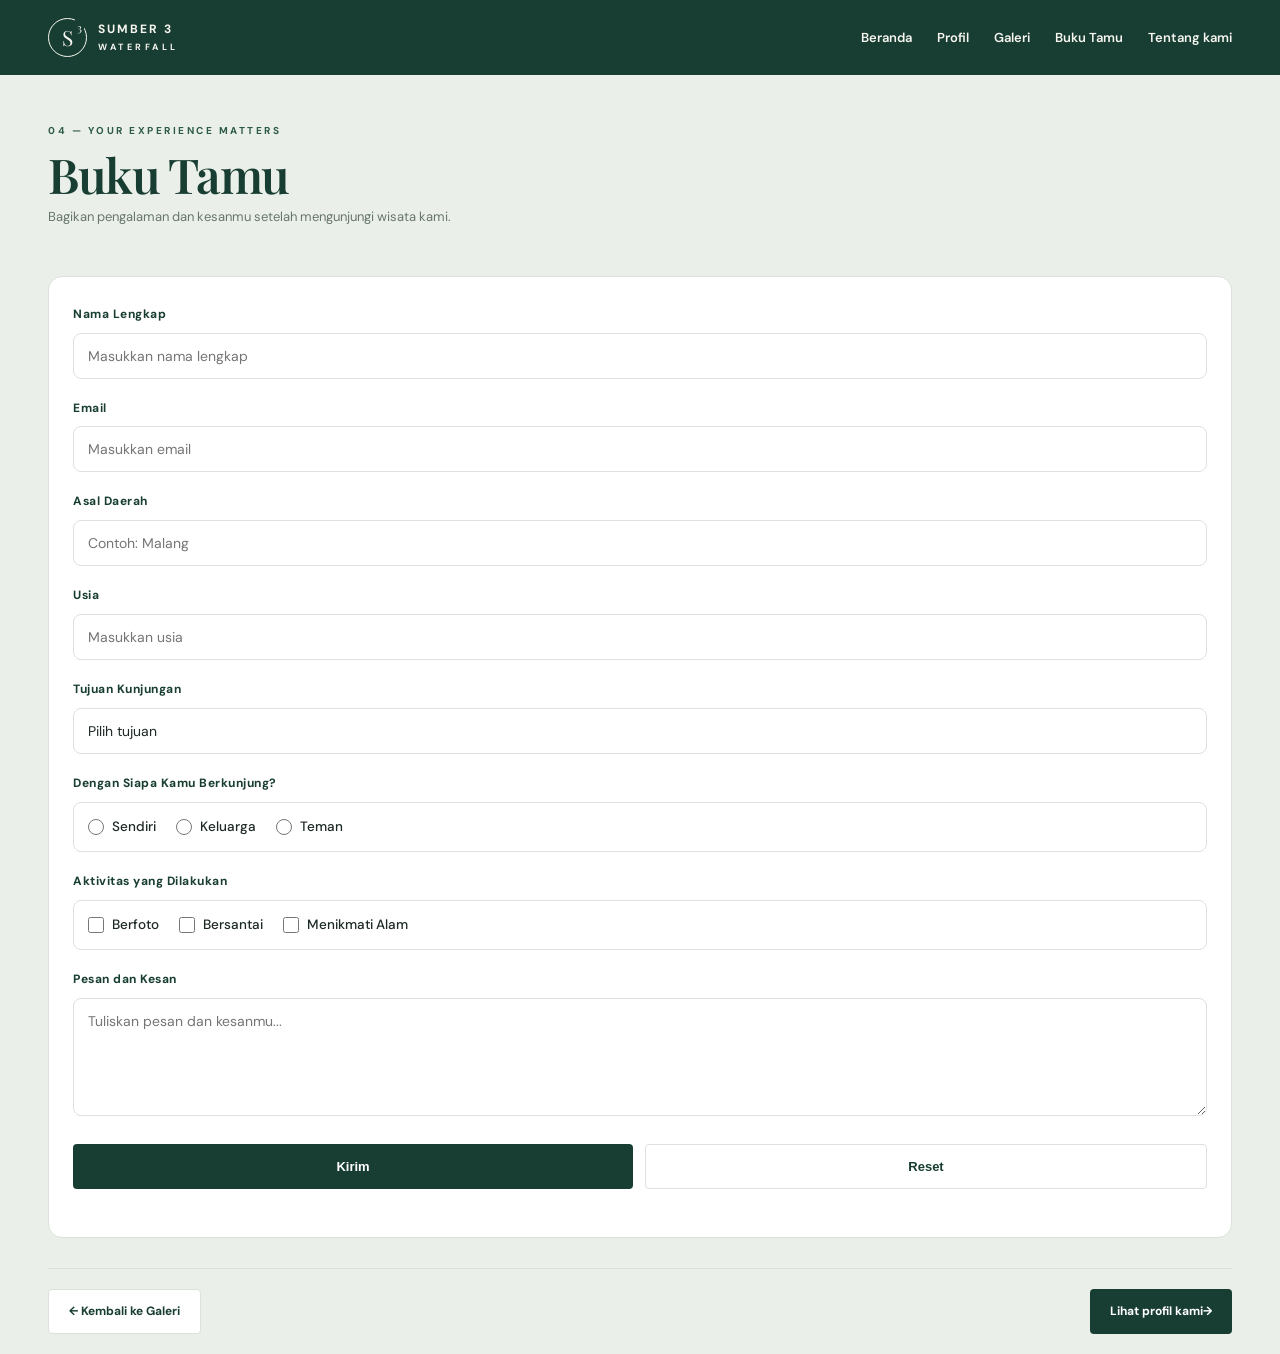
==== commit 00151c3d: "Update navigation link to profile page" ====
--- a/form.html
+++ b/form.html
@@ -77,7 +77,7 @@
     </form>
     <div class="next-section">
     <a href="gallery.html" class="btn btn-light">← Kembali ke Galeri</a>
-    <a href="index.html" class="btn">Kembali ke Awal ↑</a>
+    <a href="pembuat.html" class="btn">Lihat profil kami→</a>
 </div>
 </section>
 
